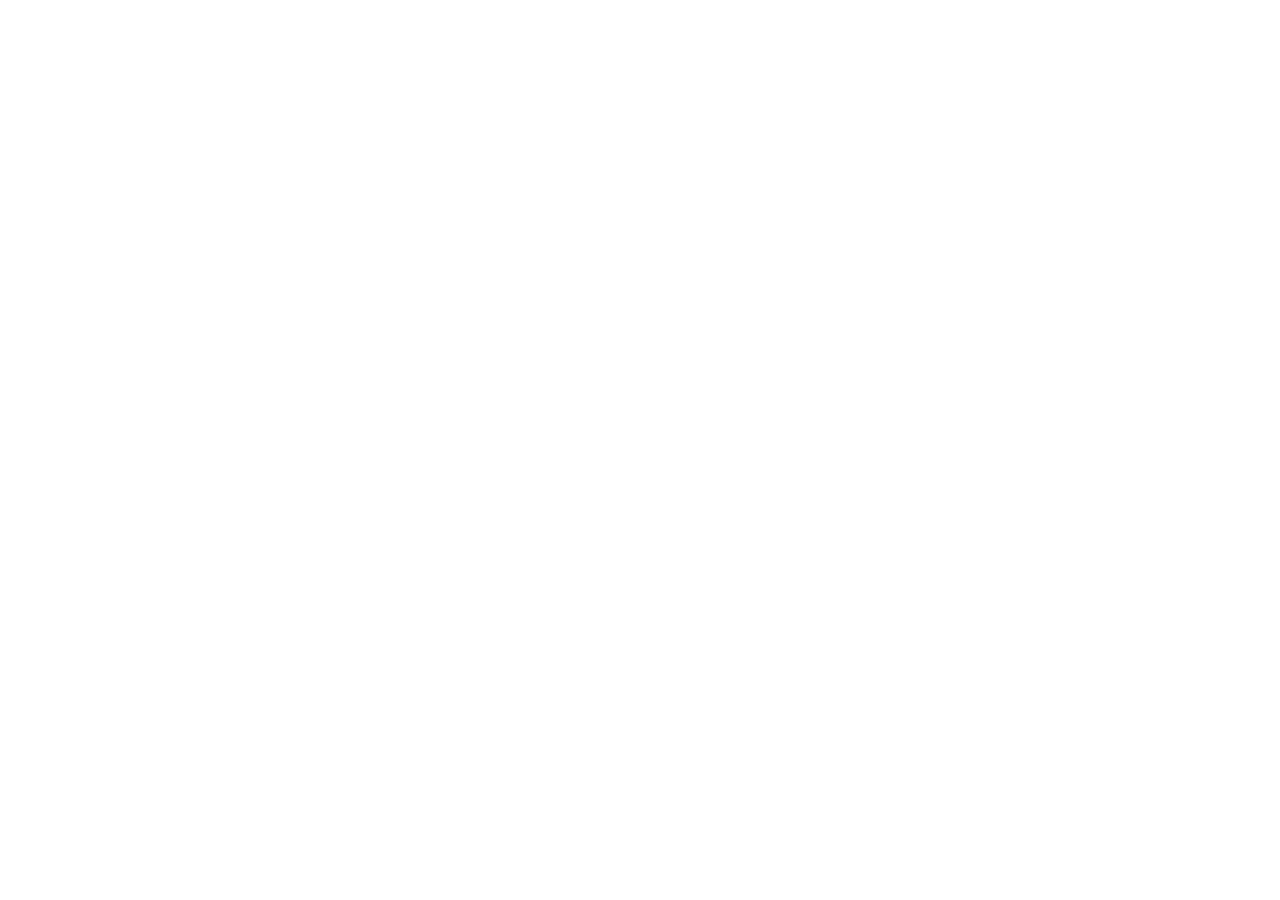
==== index.html @ 39f45110 "Add files via upload" ====
<!DOCTYPE html>
<html lang="pt-BR">
<head>
  <meta charset="utf-8">
  <meta name="viewport" content="width=device-width, initial-scale=1">
  <title>felipe sauma</title>
  <meta name="description" content="senior creative / cw">
  <meta name="theme-color" content="#000000">
  <link rel="canonical" href="https://felipesauma.com.br/">

  <link rel="icon" href="assets/favicon.ico" sizes="any">
  <link rel="icon" type="image/png" sizes="32x32" href="assets/favicon-32.png">
  <link rel="icon" type="image/png" sizes="16x16" href="assets/favicon-16.png">
  <link rel="apple-touch-icon" href="assets/apple-touch-icon.png">

  <meta property="og:type" content="website">
  <meta property="og:title" content="felipe sauma">
  <meta property="og:description" content="senior creative / cw">
  <meta property="og:url" content="https://felipesauma.com.br/">
  <meta property="og:image" content="https://felipesauma.com.br/assets/og-image.jpg">
  <meta name="twitter:card" content="summary_large_image">
  <meta name="twitter:title" content="felipe sauma">
  <meta name="twitter:description" content="senior creative / cw">
  <meta name="twitter:image" content="https://felipesauma.com.br/assets/og-image.jpg">

  <link rel="preconnect" href="https://fonts.googleapis.com">
  <link rel="preconnect" href="https://fonts.gstatic.com" crossorigin>
  <link href="https://fonts.googleapis.com/css2?family=Inter:wght@300;400;500&display=swap" rel="stylesheet">
  <link rel="stylesheet" href="assets/style.css">
</head>
<body data-page="trabalhos">
  <div id="site-header"></div>

  <main>
    <div class="container grid-wrap">
      <div id="work-grid" class="work-grid"></div>
    </div>
  </main>

  <div id="site-footer"></div>

  <script src="assets/projects.js"></script>
  <script src="assets/site.js"></script>
</body>
</html>
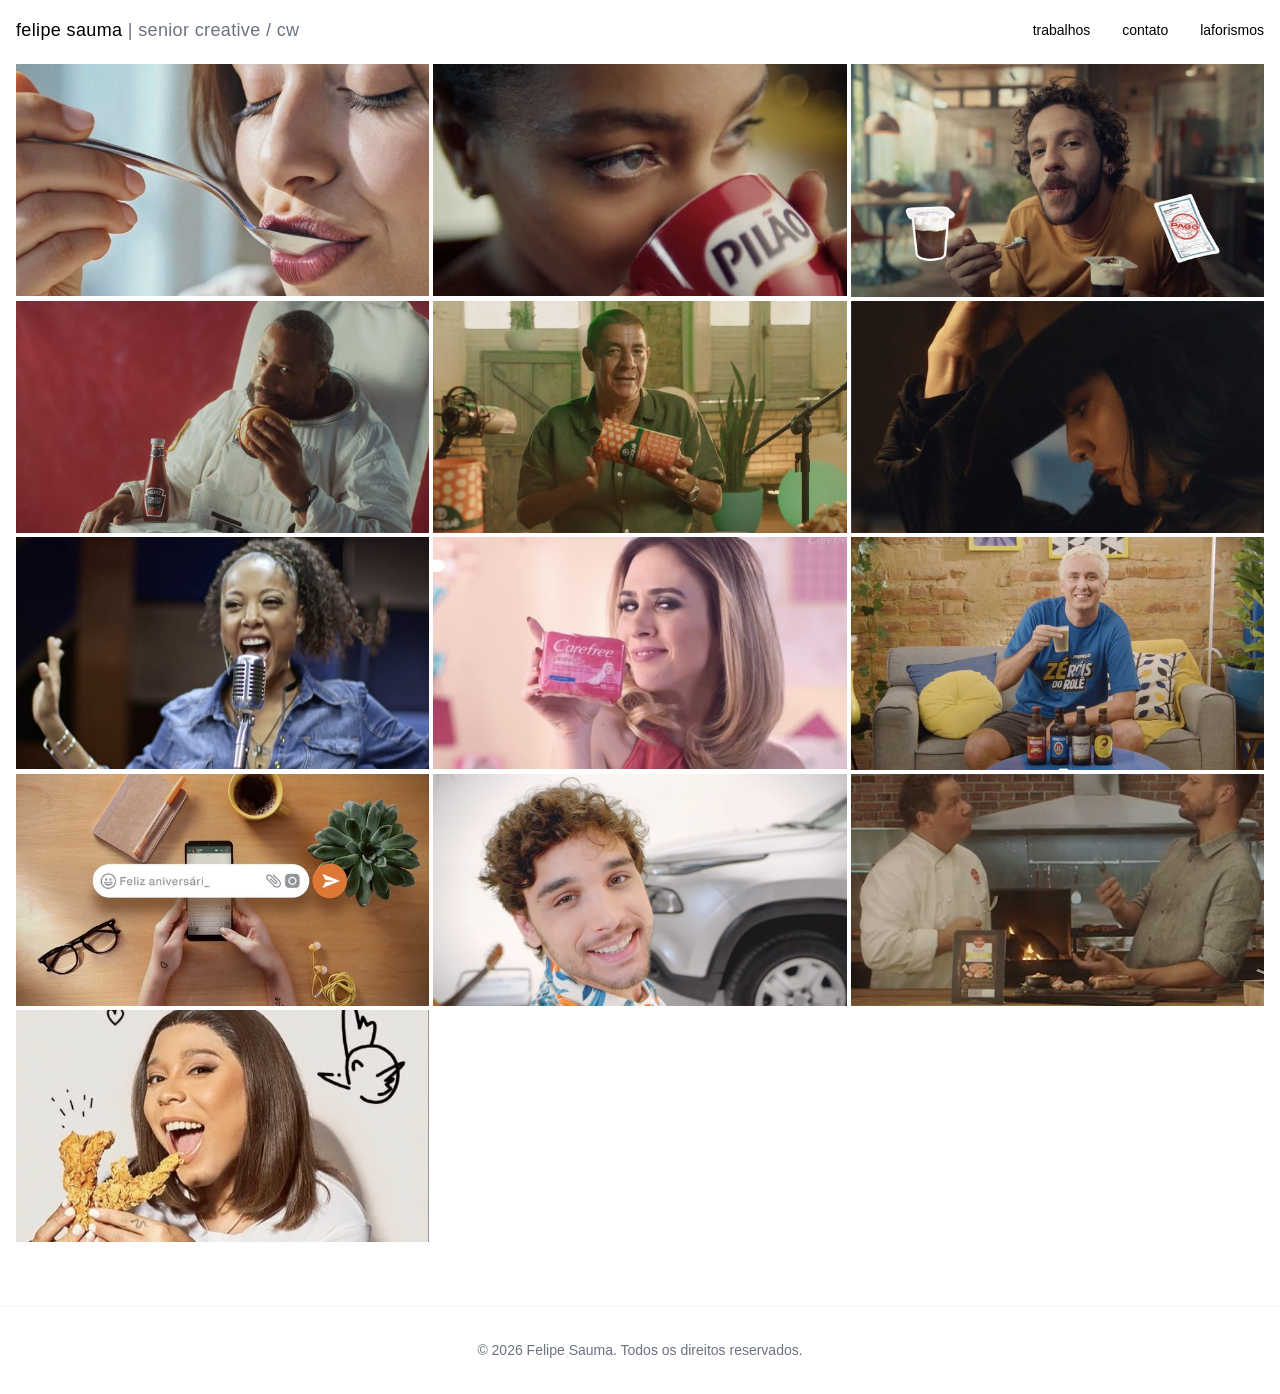
==== commit d52a20e6: "Add files via upload" ====
--- a/index.html
+++ b/index.html
@@ -8,10 +8,10 @@
   <meta name="theme-color" content="#000000">
   <link rel="canonical" href="https://felipesauma.com.br/">
 
-  <link rel="icon" href="assets/favicon.ico" sizes="any">
-  <link rel="icon" type="image/png" sizes="32x32" href="assets/favicon-32.png">
-  <link rel="icon" type="image/png" sizes="16x16" href="assets/favicon-16.png">
-  <link rel="apple-touch-icon" href="assets/apple-touch-icon.png">
+  <link rel="icon" href="favicon.ico?v=3" sizes="any">
+  <link rel="icon" type="image/png" sizes="32x32" href="assets/favicon-32.png?v=3">
+  <link rel="icon" type="image/png" sizes="16x16" href="assets/favicon-16.png?v=3">
+  <link rel="apple-touch-icon" href="assets/apple-touch-icon.png?v=3">
 
   <meta property="og:type" content="website">
   <meta property="og:title" content="felipe sauma">
--- a/assets/style.css
+++ b/assets/style.css
@@ -0,0 +1,276 @@
+/* ============================================================
+   Felipe Sauma — portfólio
+   Estilo do site. Você raramente vai precisar mexer aqui.
+   ============================================================ */
+
+:root {
+  --black: #000000;
+  --white: #ffffff;
+  --gray-500: #6b7280;
+  --gray-100: #f3f4f6;
+  --gray-bg: #f3f4f6;
+  --header-h: 64px;
+}
+
+* { box-sizing: border-box; }
+
+html { -webkit-text-size-adjust: 100%; }
+
+body {
+  margin: 0;
+  font-family: "Inter", -apple-system, BlinkMacSystemFont, "Segoe UI", Roboto, Helvetica, Arial, sans-serif;
+  color: var(--black);
+  background: var(--white);
+  -webkit-font-smoothing: antialiased;
+  -moz-osx-osx-font-smoothing: grayscale;
+  line-height: 1.6;
+}
+
+a { color: inherit; text-decoration: none; }
+
+img { display: block; max-width: 100%; }
+
+/* ---- container ---- */
+.container {
+  width: 100%;
+  margin-inline: auto;
+  padding-inline: 1rem;
+}
+@media (min-width: 640px)  { .container { max-width: 640px; } }
+@media (min-width: 768px)  { .container { max-width: 768px; } }
+@media (min-width: 1024px) { .container { max-width: 1024px; } }
+@media (min-width: 1280px) { .container { max-width: 1280px; } }
+
+/* ---- header ---- */
+.site-header {
+  position: fixed;
+  top: 0; left: 0; right: 0;
+  z-index: 50;
+  background: rgba(255, 255, 255, 0.95);
+  backdrop-filter: blur(4px);
+  -webkit-backdrop-filter: blur(4px);
+}
+.site-header .bar {
+  display: flex;
+  align-items: center;
+  justify-content: space-between;
+  padding-top: 1rem;
+  padding-bottom: 1rem;
+}
+.brand {
+  font-size: 1.125rem;
+  font-weight: 300;
+  letter-spacing: 0.02em;
+  transition: opacity 0.2s;
+}
+.brand:hover { opacity: 0.7; }
+.brand strong { font-weight: 400; }
+.brand .muted { color: var(--gray-500); }
+
+.nav { display: flex; align-items: center; gap: 2rem; }
+.nav a {
+  font-size: 0.875rem;
+  transition: opacity 0.2s;
+}
+.nav a:hover { opacity: 0.7; }
+.nav a.active { font-weight: 500; }
+
+.menu-toggle {
+  display: none;
+  background: none;
+  border: none;
+  cursor: pointer;
+  padding: 0.5rem;
+}
+.menu-toggle span {
+  display: block;
+  width: 24px;
+  height: 2px;
+  background: #000;
+  margin: 5px 0;
+  transition: all 0.3s;
+}
+
+@media (max-width: 767px) {
+  .menu-toggle { display: block; }
+  .nav {
+    position: absolute;
+    top: var(--header-h);
+    left: 0; right: 0;
+    flex-direction: column;
+    gap: 0;
+    background: rgba(255,255,255,0.98);
+    border-top: 1px solid var(--gray-100);
+    padding: 0.5rem 0;
+    display: none;
+  }
+  .nav.open { display: flex; }
+  .nav a { padding: 0.75rem 1rem; width: 100%; }
+}
+
+/* ---- main ---- */
+main { min-height: 100vh; padding-top: var(--header-h); }
+
+/* ---- home grid ---- */
+.grid-wrap { padding-inline: 0; }
+@media (min-width: 640px) { .grid-wrap { padding-inline: 1rem; } }
+
+.work-grid {
+  display: grid;
+  grid-template-columns: 1fr;
+  gap: 0.25rem;
+}
+@media (min-width: 640px)  { .work-grid { grid-template-columns: repeat(2, 1fr); } }
+@media (min-width: 1024px) { .work-grid { grid-template-columns: repeat(3, 1fr); } }
+
+.card {
+  position: relative;
+  display: block;
+  aspect-ratio: 16 / 9;
+  overflow: hidden;
+  background: var(--gray-bg);
+}
+.card img {
+  position: absolute;
+  inset: 0;
+  width: 100%;
+  height: 100%;
+  object-fit: cover;
+  transition: transform 0.5s ease;
+}
+.card:hover img { transform: scale(1.05); }
+.card .overlay {
+  position: absolute;
+  inset: 0;
+  background: rgba(0,0,0,0);
+  transition: background 0.3s;
+  display: flex;
+  align-items: flex-end;
+}
+.card:hover .overlay { background: rgba(0,0,0,0.30); }
+.card .label {
+  padding: 1rem;
+  width: 100%;
+  transform: translateY(100%);
+  transition: transform 0.3s;
+}
+.card:hover .label { transform: translateY(0); }
+.card .label h3 {
+  margin: 0;
+  color: #fff;
+  font-size: 0.875rem;
+  font-weight: 500;
+  text-transform: lowercase;
+}
+/* No touch (celular), mostra o título sempre para não depender do hover */
+@media (hover: none) {
+  .card .overlay { background: rgba(0,0,0,0.15); }
+  .card .label { transform: translateY(0); }
+}
+
+/* ---- páginas de conteúdo (sobre, contato, projeto) ---- */
+.page { padding-top: 3rem; padding-bottom: 3rem; }
+.page h1 {
+  font-size: 2.25rem;
+  font-weight: 300;
+  text-transform: lowercase;
+  margin: 0 0 1.5rem;
+}
+.page h2 {
+  font-size: 1.25rem;
+  font-weight: 400;
+  text-transform: lowercase;
+  margin: 2.5rem 0 0.75rem;
+}
+.page h3 {
+  font-size: 1rem;
+  font-weight: 500;
+  text-transform: lowercase;
+  margin: 2rem 0 0.5rem;
+}
+.page p { margin: 0 0 1rem; max-width: 640px; }
+.muted { color: var(--gray-500); }
+
+.back-link {
+  display: inline-block;
+  font-size: 0.875rem;
+  color: var(--gray-500);
+  margin-bottom: 1.5rem;
+  transition: opacity 0.2s;
+}
+.back-link:hover { opacity: 0.6; }
+
+.meta-line { color: var(--gray-500); margin: 0.25rem 0; }
+
+/* vídeos 16:9 */
+.video-wrap {
+  position: relative;
+  width: 100%;
+  aspect-ratio: 16 / 9;
+  margin: 1rem 0;
+  background: #000;
+}
+.video-wrap iframe {
+  position: absolute;
+  inset: 0;
+  width: 100%;
+  height: 100%;
+  border: 0;
+}
+
+/* miniatura de vídeo do YouTube (abre em nova aba) */
+.yt-card { display: block; cursor: pointer; text-decoration: none; }
+.yt-card img {
+  position: absolute;
+  inset: 0;
+  width: 100%;
+  height: 100%;
+  object-fit: cover;
+}
+.yt-card .yt-play {
+  position: absolute;
+  inset: 0;
+  display: flex;
+  align-items: center;
+  justify-content: center;
+  background: rgba(0, 0, 0, 0.18);
+  transition: background 0.25s;
+}
+.yt-card:hover .yt-play { background: rgba(0, 0, 0, 0.32); }
+.yt-card .yt-play svg { width: 72px; height: 51px; }
+.yt-card .yt-play .yt-bg { fill: #000; opacity: 0.75; transition: opacity 0.25s; }
+.yt-card:hover .yt-play .yt-bg { opacity: 0.9; }
+.yt-card .yt-play .yt-tri { fill: #fff; }
+
+.gallery img {
+  width: 100%;
+  height: auto;
+  margin: 1rem 0;
+  background: var(--gray-bg);
+}
+
+.contact-list a { text-decoration: underline; text-underline-offset: 3px; }
+.contact-list a:hover { opacity: 0.6; }
+
+/* ---- footer ---- */
+.site-footer {
+  padding: 2rem 0;
+  margin-top: 4rem;
+  border-top: 1px solid var(--gray-100);
+  text-align: center;
+}
+.site-footer p {
+  margin: 0;
+  font-size: 0.875rem;
+  color: var(--gray-500);
+}
+
+/* acessibilidade: foco visível */
+a:focus-visible, button:focus-visible {
+  outline: 2px solid #000;
+  outline-offset: 2px;
+}
+
+@media (prefers-reduced-motion: reduce) {
+  * { transition: none !important; }
+}
